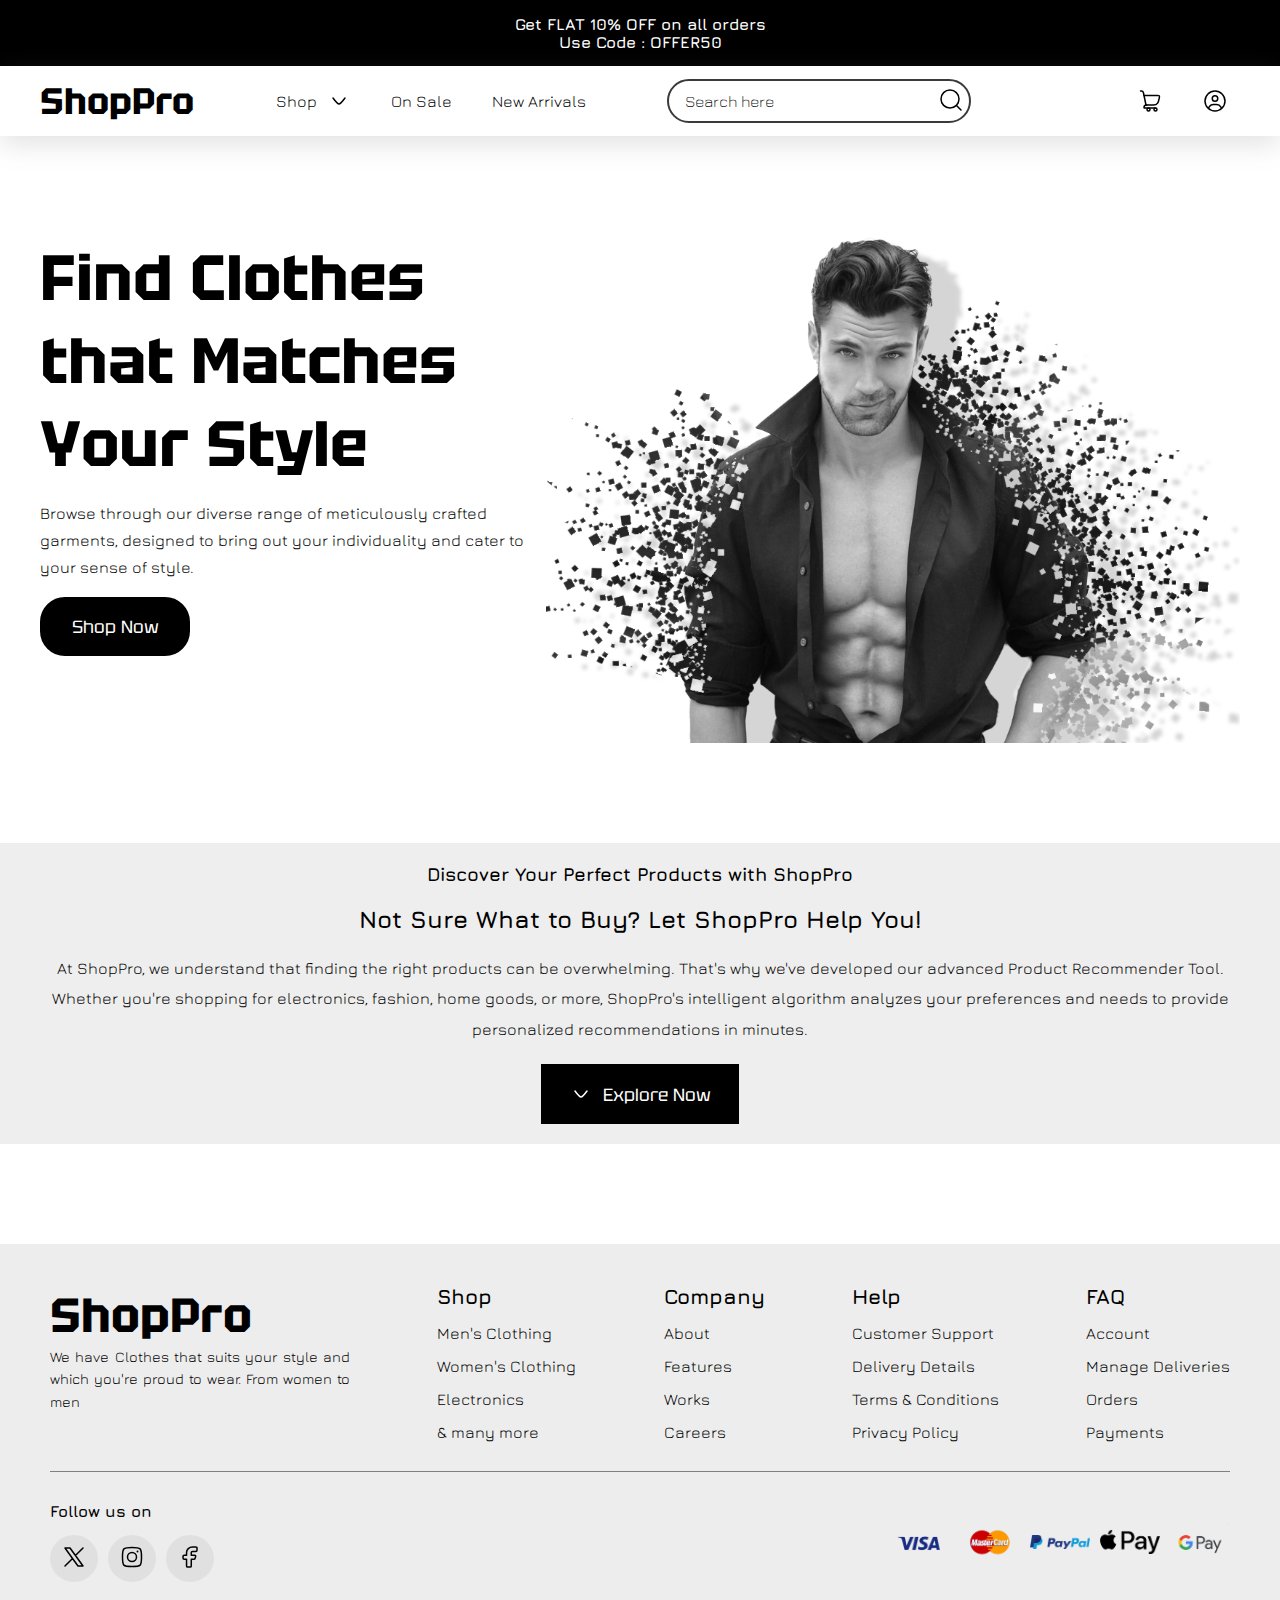
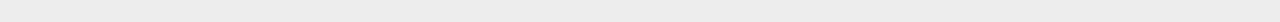
==== index.html @ f8dd4c5f "added promo and offer card in home page" ====
<!DOCTYPE html>
<html lang="en">

<head>
    <meta charset="UTF-8">
    <meta name="viewport" content="width=device-width, initial-scale=1.0">
    <title>ShopPro</title>
    <link rel="stylesheet" href="style.css">
    <link rel="stylesheet" href="utility.css">
    <link
        href="https://fonts.googleapis.com/css2?family=Jura:wght@300..700&family=Reggae+One&display=swap&family=Tektur:wght@400..900&display=swap"
        rel="stylesheet">
    <link rel="stylesheet" href="https://cdnjs.cloudflare.com/ajax/libs/font-awesome/6.5.1/css/all.min.css"
        integrity="sha512-DTOQO9RWCH3ppGqcWaEA1BIZOC6xxalwEsw9c2QQeAIftl+Vegovlnee1c9QX4TctnWMn13TZye+giMm8e2LwA=="
        crossorigin="anonymous" referrerpolicy="no-referrer" />
</head>

<body>
    <!-- offer section starts here  -->
    <section id="offer-container">
        <h4>Get FLAT 10% OFF on all orders</h4>
        <h4>Use Code : OFFER50</h4>
    </section>
    <!-- offer section ends here  -->

    <!-- navbar starts here      -->
    <header class="navbar" id="nav">
        <div class="container">
            <a href="#" class="logo">ShopPro</a>
            <nav class="nav-menu">
                <ul>
                    <li>Shop <img src="assets/icons/downarrow.svg" alt="downarrow"></li>
                    <li>On Sale</li>
                    <li>New Arrivals</li>
                </ul>
            </nav>
            <div class="search-bar">
                <input type="text" class="search_input" placeholder="Search here">
                <button class="search_button">
                    <img src="assets/icons/searchicon.svg" alt="" class="search_icon">
                </button>
            </div>
            <div class="profile-cart">
                <a href="wishlist.html" class="addwishlist"><i class="fa-solid fa-heart"></i></a>
                <a href="cart.html" class="cart"><img src="assets/icons/cart.svg" alt="shopping-cart"></a>
                <a href="#" class="user"><img src="assets/icons/user.svg" alt="profile-user"></a>
                <!-- sidebar starts here -->
                <div class="hamburger-menu">
                    <img src="assets/icons/menu.svg" alt="menu" class="hamburger-icon">
                </div>
                <div class="sidebar">
                    <div class="close-sidebar">
                        <img src="assets/icons/cross.svg" alt="cross">
                    </div>
                    <div class="sidebar-menu">
                        <ul>
                            <li><a href="index.html">Home</a></li>
                            <span class="divider"></span>
                            <li><a href="#product-container">Shop</a></li>
                            <span class="divider"></span>
                            <li>On Sale</li>
                            <span class="divider"></span>
                            <li>New Arrivals</li>
                            <span class="divider"></span>
                            <li><a href="cart.html">Your Cart</a></li>
                            <span class="divider"></span>
                            <li><a href="wishlist.html">Your Wishlist</a></li>
                            <span class="divider"></span>
                            <li><a href="#">Profile<img src="assets/icons/user.svg" alt="profile-user"></a></li>
                        </ul>
                    </div>
                </div>
                <!-- sidebar ends here -->
            </div>


        </div>
    </header>
    <!-- navbar ends here  -->

    <!-- home hero banner starts here -->
    <section id="hero-section" class="mar">
        <!-- <div class="hero-banner"> -->
        <div class="left-hero-section">
            <h1>Find Clothes that Matches Your Style</h1>
            <p>Browse through our diverse range of meticulously crafted garments, designed to bring out your
                individuality and cater to your sense of style.</p>
            <a href="#product-container" class="shopnow-btn">Shop Now</a>
        </div>
        <div class="right-hero-section">
            <img src="../../assets/images/herobanner.jpg" alt="">
        </div>
        <!-- </div> -->
    </section>
    <!-- home hero banner ends here -->

    <!-- promo section starts here -->
    <section id="promo-container">
        <div class="promo-content mar">
            <h3 class="promo-heading">Discover Your Perfect Products with ShopPro</h3>
            <h2 class="promo-subheading">Not Sure What to Buy? Let ShopPro Help You!</h2>
            <p class="promo-body">At ShopPro, we understand that finding the right products can be overwhelming. That's
                why we've developed our advanced Product Recommender Tool. Whether you're shopping for electronics,
                fashion,
                home goods, or more, ShopPro's intelligent algorithm analyzes your preferences and needs to provide
                personalized recommendations in minutes.</p>
            <a href="#product-container" class="promo-btn cart-container-btns"><img src="assets/icons/downarrow.svg" alt="downarrow"
                    class="white-svg">Explore Now</a>
        </div>
    </section>
    <!-- promo section ends here -->

    <!-- products page starts here  -->
    <section id="product-container" class="mar">
    </section>
    <!-- products page ends here  -->

    <!-- gototopbtn starts here -->
    <div class="gototop-btn" id="gototopBtn">
        <button>
            <a href="#nav"><span>Go to Top</span></a>
        </button>

    </div>
    <!-- gototopbtn ends here -->

    <!-- footer starts here -->
    <footer>
        <div class="footer-logo">
            <h1>ShopPro</h1>
            <p>We have Clothes that suits your style and which you're proud to wear. From women to men</p>

        </div>
        <div class="footer-shop footer-menu">
            <ul>
                <h4>Shop</h4>
                <li>Men's Clothing</li>
                <li>Women's Clothing</li>
                <li>Electronics</li>
                <li>& many more</li>
            </ul>
        </div>
        <div class="about-company footer-menu">
            <ul>
                <h4>Company</h4>
                <li>About</li>
                <li>Features</li>
                <li>Works</li>
                <li>Careers</li>
            </ul>
        </div>
        <div class="footer-help footer-menu">
            <ul>
                <h4>Help</h4>
                <li>Customer Support</li>
                <li>Delivery Details</li>
                <li>Terms & Conditions</li>
                <li>Privacy Policy</li>
            </ul>
        </div>
        <div class="footer-faq footer-menu">
            <ul>
                <h4>FAQ</h4>
                <li>Account</li>
                <li>Manage Deliveries</li>
                <li>Orders</li>
                <li>Payments</li>
            </ul>
        </div>


        <div class="line"></div>

        <div class="footer-social">
            <h4>Follow us on</h4>
            <div class="social-icons">
                <div class="social-icon">
                    <img src="assets/icons/twitter.svg" alt="twitter">
                </div>
                <div class="social-icon">
                    <img src="assets/icons/instagram.svg" alt="instagram">
                </div>
                <div class="social-icon">
                    <img src="assets/icons/facebook.svg" alt="facebook">
                </div>
            </div>
        </div>
        <div class="payment-methods">
            <img src="assets/images/visa.png" alt="visa">
            <img src="assets/images/mastercard.png" alt="mastercard">
            <img src="assets/images/paypal.png" alt="paypal">
            <img src="assets/images/applepay.png" alt="applepay">
            <img src="assets/images/gpay.png" alt="gpay">
        </div>
    </footer>
    <!-- footer ends here -->

    <!-- toast starts message here -->
    <div class="toast">
        <span class="toastmsg">
        </span>
    </div>
    <!-- toast ends message here -->



    <script src="index.js"></script>
</body>

</html>
---- style.css ----
* {
  margin: 0;
  padding: 0;
  box-sizing: border-box;
  font-family: "Jura", sans-serif;
  scroll-behavior: smooth;
}

:root {
  --primary-color: #000;
  --secondary-color: #fff;
  --background-color: #ededed;
}

/* offer section  */
#offer-container{
  padding: 15px 0;
  text-align: center;
  background-color: var(--primary-color);
  color: var(--secondary-color);
}

/* navbar  */
.navbar {
  padding: 10px 0;
  box-shadow: rgba(100, 100, 111, 0.2) 0px 7px 29px 0px;
}

.container {
  width: 100%;
  display: flex;
  justify-content: space-between;
  align-items: center;
  max-width: 1200px;
  margin: 0 auto;
}

.logo {
  font-size: 2.3em;
  font-weight: bolder;
  color: var(--primary-text-color);
  font-family: "Tektur", sans-serif;
  text-decoration: none;
}

.nav-menu ul {
  list-style: none;
  display: flex;
  justify-content: center;
  align-items: center;
  gap: 40px;
}

.nav-menu ul li {
  display: flex;
  align-items: center;
  gap: 10px;
  cursor: pointer;
}
.search-bar {
  display: flex;
  align-items: center;
  justify-content: space-between;
  text-align: center;
}

.search_input {
  font-family: inherit;
  font-size: inherit;
  background-color: transparent;
  border: 2px solid #3a3a3a;
  color: #000000;
  padding: 0.7rem 1rem;
  border-radius: 30px;
  width: 19em;
  transition: all ease-in-out .5s;
  margin-right: -2rem;
}


.search_input:hover, .search_input:focus {
  box-shadow: 0 0 1em #00000013;
}

.search_input:focus {
  outline: none;
  background-color: #f0eeee;
  border: 2px solid var(--primary-color);
}

.search_input::-webkit-input-placeholder {
  font-weight: 100;
  color: #0c0c0c;
}

.search_input:focus + .search_button {
  background-color: transparent;
}

.search_button {
  border: none;
  background-color: transparent;
  margin-top: .1em;
}

.search_button:hover {
  cursor: pointer;
}

.profile-cart {
  display: flex;
  align-items: center;
}

.profile-cart a {
  width: 50px;
  height: 50px;
  border-radius: 50%;
  text-decoration: none;
  margin-left: 15px;
  display: flex;
  align-items: center;
  justify-content: center;
  gap: 10px;
  font-family: "Tektur", sans-serif;
  color: var(--primary-color);
}

.profile-cart a i {
  font-size: 1.4rem;
  color: var(--primary-color);
}

.profile-cart a:hover {
  background: rgba(117, 117, 117, 0.099);
  transition: 0.5s;
}

.hamburger-menu {
  display: none;
}

.sidebar {
  display: none;
}

/* hero section */
#hero-section {
  margin: 100px auto;
  display: flex;
  justify-content: center;
}

.left-hero-section {
  width: 700px;
  display: flex;
  flex-direction: column;
  gap: 15px;
}

.left-hero-section h1 {
  font-size: 4rem;
  font-family: "Tektur", sans-serif;
}

.left-hero-section p {
  line-height: 1.7rem;
}

.shopnow-btn {
  width: 150px;
  padding: 15px 12px;
  border-radius: 25px;
  border: 3px solid #000;
  background-color: var(--primary-color);
  color: var(--secondary-color);
  font-family: "Tektur", sans-serif;
  font-size: 1.1rem;
  transition: 0.3s;
  cursor: pointer;
  text-align: center;
  text-decoration: none;
}

.shopnow-btn:hover {
  background-color: var(--secondary-color);
  color: var(--primary-color);
}

.right-hero-section img {
  width: 100%;
  height: 100%;
  object-fit: cover;
}

/* promo container  */
#promo-container{
  padding: 20px 0;
  background-color: #EEEEEE;
}

.promo-content{
  display: flex;
  flex-direction: column;
  align-items: center;
  gap: 20px;
}

.promo-body{
  text-align: center;
  line-height: 1.9rem;
}

.promo-btn{
  text-decoration: none;
  padding: 15px 25px;
  font-size: 1.1rem;
  display: flex;
  align-items: center;
  gap: 10px;
}

.promo-btn img{
  filter: invert(100%);
}

.promo-btn:hover{
  color: var(--primary-color);
  background-color: var(--secondary-color);
}
.promo-btn:hover.promo-btn img {
  filter: invert(0); /* Change filter property or add other styles as needed */
}

#product-container {
  display: grid;
  grid-template-columns: repeat(3, 1fr);
  place-items: center;
  gap: 30px;
  padding: 50px 0;
}

.card {
  border-radius: 20px;
  padding: 15px 15px 15px 15px;
  width: 300px;
  height: 520px;
  display: flex;
  flex-direction: column;
  justify-content: space-evenly;
  gap: 10px;
  box-shadow: rgba(100, 100, 111, 0.2) 0px 7px 29px 0px;
  transition: 0.3s ease;
}

.card:hover {
  transform: scale(1.02);
  box-shadow: 0 8px 16px rgba(0, 0, 0, 0.2);
}

.card img {
  width: 100%;
  height: 55%;
  margin: 0 0 20px 0;
  border-radius: 5px;
  mix-blend-mode: multiply;
  cursor: pointer;
}

.product-category {
  width: 80px;
  text-align: center;
  padding: 3px 0;
  border-radius: 10px;
  background-color: var(--secondary-color);
  font-size: 0.73rem;
  border: 2px solid var(--primary-color);
  font-family: "Tektur", sans-serif;
  font-weight: 550;
}

.product-details {
  display: flex;
  flex-direction: column;
  gap: 8px;
}

.product-title {
  font-size: 0.9rem;
  font-weight: 500;
  text-align: justify;
  font-family: "Tektur", sans-serif;
  padding: 0 10px;
}

.product-rating {
  font-weight: 500;
  font-size: 0.8rem;
  font-family: "Tektur", sans-serif;
  padding-left: 10px;
}

.product-price {
  font-size: 0.9rem;
  padding: 0 40px 0 10px;
  font-weight: 500;
  font-family: "Tektur", sans-serif;
  display: flex;
  gap: 10px;
}

.cart-btn-container {
  display: flex;
  justify-content: space-between;
  align-items: center;
  padding: 5px 20px 0 10px;
}

.add-to-cart-btn {
  position: relative;
  padding: 10px 20px;
  border-radius: 7px;
  border: 1px solid var(--primary-color);
  font-size: 14px;
  text-transform: uppercase;
  font-weight: 600;
  letter-spacing: 2px;
  background: transparent;
  overflow: hidden;
  box-shadow: 0 0 0 0 transparent;
  -webkit-transition: all 0.2s ease-in;
  -moz-transition: all 0.2s ease-in;
  transition: 0.4s;
  cursor: pointer;
}

.add-to-cart-btn:hover {
  background: var(--primary-color);
  color: var(--secondary-color);
  -webkit-transition: all 0.2s ease-out;
  -moz-transition: all 0.2s ease-out;
  transition: all 0.2s ease-out;
}

.add-to-cart-btn:hover::before {
  -webkit-animation: sh02 0.5s 0s linear;
  -moz-animation: sh02 0.5s 0s linear;
  animation: sh02 0.5s 0s linear;
}

.add-to-cart-btn::before {
  content: "";
  display: block;
  width: 0px;
  height: 86%;
  position: absolute;
  top: 7%;
  left: 0%;
  opacity: 0;
  background: var(--secondary-color);
  box-shadow: 0 0 50px 30px var(--secondary-color);
  -webkit-transform: skewX(-20deg);
  -moz-transform: skewX(-20deg);
  -ms-transform: skewX(-20deg);
  -o-transform: skewX(-20deg);
  transform: skewX(-20deg);
}

@keyframes sh02 {
  from {
    opacity: 0;
    left: 0%;
  }

  50% {
    opacity: 1;
  }

  to {
    opacity: 0;
    left: 100%;
  }
}

.add-to-cart-btn:active {
  transform: scale(0.97);
  box-shadow: 0 0 0 0 transparent;
  -webkit-transition: box-shadow 0.2s ease-in;
  -moz-transition: box-shadow 0.2s ease-in;
  transition: box-shadow 0.2s ease-in;
}

.wishlistbtn {
  transition: 0.3s;
  cursor: pointer;
}

.wishlistbtn:active {
  transform: scale(0.87);
}

/* footer  */
footer {
  width: 100%;
  display: flex;
  flex-wrap: wrap;
  justify-content: space-between;
  padding: 40px 50px;
  background-color: #ededed;
}

.footer-logo h1 {
  font-family: "Tektur", sans-serif;
  font-size: 3rem;
  cursor: pointer;
}

.footer-logo p {
  width: 300px;
  line-height: 1.4rem;
  font-size: 0.9rem;
  text-align: justify;
}

.footer-menu ul {
  text-decoration: none;
  list-style: none;
}

.footer-menu ul li {
  margin-top: 15px;
  cursor: pointer;
}

.footer-menu ul h4 {
  font-size: 1.3rem;
}

.line {
  height: 1px;
  width: 100%;
  background-color: gray;
  margin: 30px 0;
}

.social-icons{
  display: flex;
  gap: 10px;
  margin: 15px 10px 0 0;
  transition: 0.5s;
  cursor: pointer;
}

.social-icon{
  padding: 10px 12px;
  background: rgba(117, 117, 117, 0.099);
  border-radius: 50%;
  transition: 0.5s;
}

.social-icon:hover {
  background-color: var(--primary-color);
  color: var(--secondary-color);
}

.social-icon:hover.social-icon img{
  filter: invert(100%);
}

.payment-methods {
  display: flex;
  align-items: center;
  gap: 10px;
}

.payment-methods img {
  width: 60px;
}

/* media query for max-width 480px  */
@media only screen and (max-width: 480px) {
  .mar {
    max-width: 100%;
    margin: 0;
  }

  .container {
    padding: 0 25px 0 10px;
  }
  .navbar {
    width: 100%;
  }

  .logo {
    font-size: 2rem;
  }
  .nav-menu {
    display: none;
  }
  .search-bar {
    display: none;
  }
  .profile-cart a.addwishlist {
    display: none;
  }
  .profile-cart a.user {
    display: none;
  }

  .profile-cart a.cart {
    margin-bottom: 5px;
  }

  .profile-cart {
    gap: 10px;
    margin-left: 0;
  }
  
  .hamburger-menu {
    display: block;
  }

  .sidebar {
    display: block;
    width: 60%;
    height: 100vh;
    background-color: rgb(255, 255, 255);
    position: fixed;
    top: 0;
    right: -60%;
    transition: right 0.3s ease;
    box-shadow: rgba(17, 12, 46, 0.15) 0px 48px 100px 0px;
    z-index: 10;
  }

  .sidebar.open {
    right: 0;
  }
  .close-sidebar {
    margin: 20px 20px 0 20px;
  }

  .sidebar-menu ul {
    height: 100vh;
    list-style: none;
    display: flex;
    flex-direction: column;
    align-items: center;
    gap: 5px;
    margin-top: 90px;
    padding: 0 15px;

  }

  .sidebar ul li {
    display: flex;
    justify-content: center;
    align-items: center;
    font-family: "Tektur", sans-serif;
    padding: 12px;
  }
  .sidebar ul li a {
    width: 100%;
    height: max-content;
    color: #000;
    text-decoration: none;
    font-family: "Tektur", sans-serif;
    display: flex;
    align-items: center;
    gap: 10px;
    margin: 0;
    padding: 0;
  }

  .divider {
    height: 0.8px;
    background-color: rgb(163, 163, 163);
    width: 80%;
  }

  #hero-section {
    margin: 45px 0;
    flex-direction: column;
    gap: 70px;
    align-items: center;
  }

  .left-hero-section {
    width: 100%;
    align-items: center;
  }
  .left-hero-section h1 {
    text-align: center;
  }

  .left-hero-section p {
    margin: 10px 0;
    padding: 0 15px;
    text-align: center;
  }

  .right-hero-section {
    width: 100%;
    height: 55vh;
    display: flex;
    justify-content: center;
  }

  .promo-heading,.promo-subheading{
    text-align: center;
  }

  .promo-body{
    padding: 0 20px;
  }

  #product-container {
    display: flex;
    overflow: auto;
    overflow-y: hidden;
    scroll-snap-type: x mandatory;
    scroll-padding: 24px;
    gap: 32px;
    padding: 30px 40px;
  }

  #product-container::-webkit-scrollbar {
    display: none;
  }
  #product-container .card {
    flex: 0 0 100%;
    scroll-snap-align: start;
    padding: 10px 10px;
  }

  .card img {
    width: 70%;
    height: 45%;
    margin: 0 auto;
  }

  footer {
    gap: 30px;
  }

  .footer-logo {
    line-height: 5rem;
  }

  .payment-methods img {
    width: 40px;
  }
}
---- utility.css ----
/* utility classes  */
.mar {
  max-width: 1200px;
  margin: 0 auto;
}

.justify-content {
  display: flex;
  justify-content: space-between;
  align-items: center;
}

/* common css  */
/* scrollbar */
::-webkit-scrollbar {
  width: 10px;
  background-color: #333;
}

::-webkit-scrollbar-thumb {
  background-color: #666;
  border-radius: 5px;
}

::-webkit-scrollbar-thumb:hover {
  background-color: #999;
}

.cart-container-btns {
  width: max-content;
  border: 3px solid #000;
  background-color: var(--primary-color);
  color: var(--secondary-color);
  font-family: "Tektur", sans-serif;
  transition: 0.3s;
  cursor: pointer;
}

.cart-container-btns:active {
  transform: scale(0.9);
}
.divider {
  height: 0.8px;
  background-color: rgb(163, 163, 163);
  width: 100%;
}

/* go to top button */
.gototop-btn {
  display: none;
  position: fixed;
  bottom: 20px;
  right: 20px;
  margin: 20px 20px 20px;
}

.gototop-btn a {
  position: relative;
  display: inline-block;
  padding: 15px 30px;
  border: 2px solid #212121;
  text-transform: uppercase;
  color: var(--primary-color);
  text-decoration: none;
  font-weight: 600;
  font-size: 1rem;
  scroll-behavior: smooth;
}

.gototop-btn a::before {
  content: "";
  position: absolute;
  top: 6px;
  left: -2px;
  width: calc(100% + 4px);
  height: calc(100% - 12px);
  background-color: var(--secondary-color);
  transition: 0.3s ease-in-out;
  transform: scaleY(1);
}

.gototop-btn a:hover::before {
  transform: scaleY(0);
}

.gototop-btn a::after {
  content: "";
  position: absolute;
  left: 6px;
  top: -2px;
  height: calc(100% + 4px);
  width: calc(100% - 12px);
  background-color: var(--secondary-color);
  transition: 0.3s ease-in-out;
  transform: scaleX(1);
  transition-delay: 0.5s;
}

.gototop-btn a:hover::after {
  transform: scaleX(0);
}

.gototop-btn a span {
  position: relative;
  z-index: 3;
}

.gototop-btn button {
  background-color: none;
  text-decoration: none;
  background-color: var(--secondary-color);
  border: none;
}

/* toast message  */

.toast {
  display: none;
  position: fixed;
  top: 15%;
  right: 2%;
  transition: transform 0.5s ease-in-out;
  transform-origin: right center;
  z-index: 1000;
}

.toast span {
  background: #272727;
  color: var(--secondary-color);
  padding: 10px 15px;
  box-shadow: rgba(100, 100, 111, 0.2) 0px 7px 29px 0px;
  display: flex;
  gap: 10px;
}

@media only screen and (max-width: 480px) {
  .gototop-btn {
    position: static;
    display: flex;
    justify-content: flex-end;
  }

  .toast span {
    font-size: 0.8rem;
  }
}
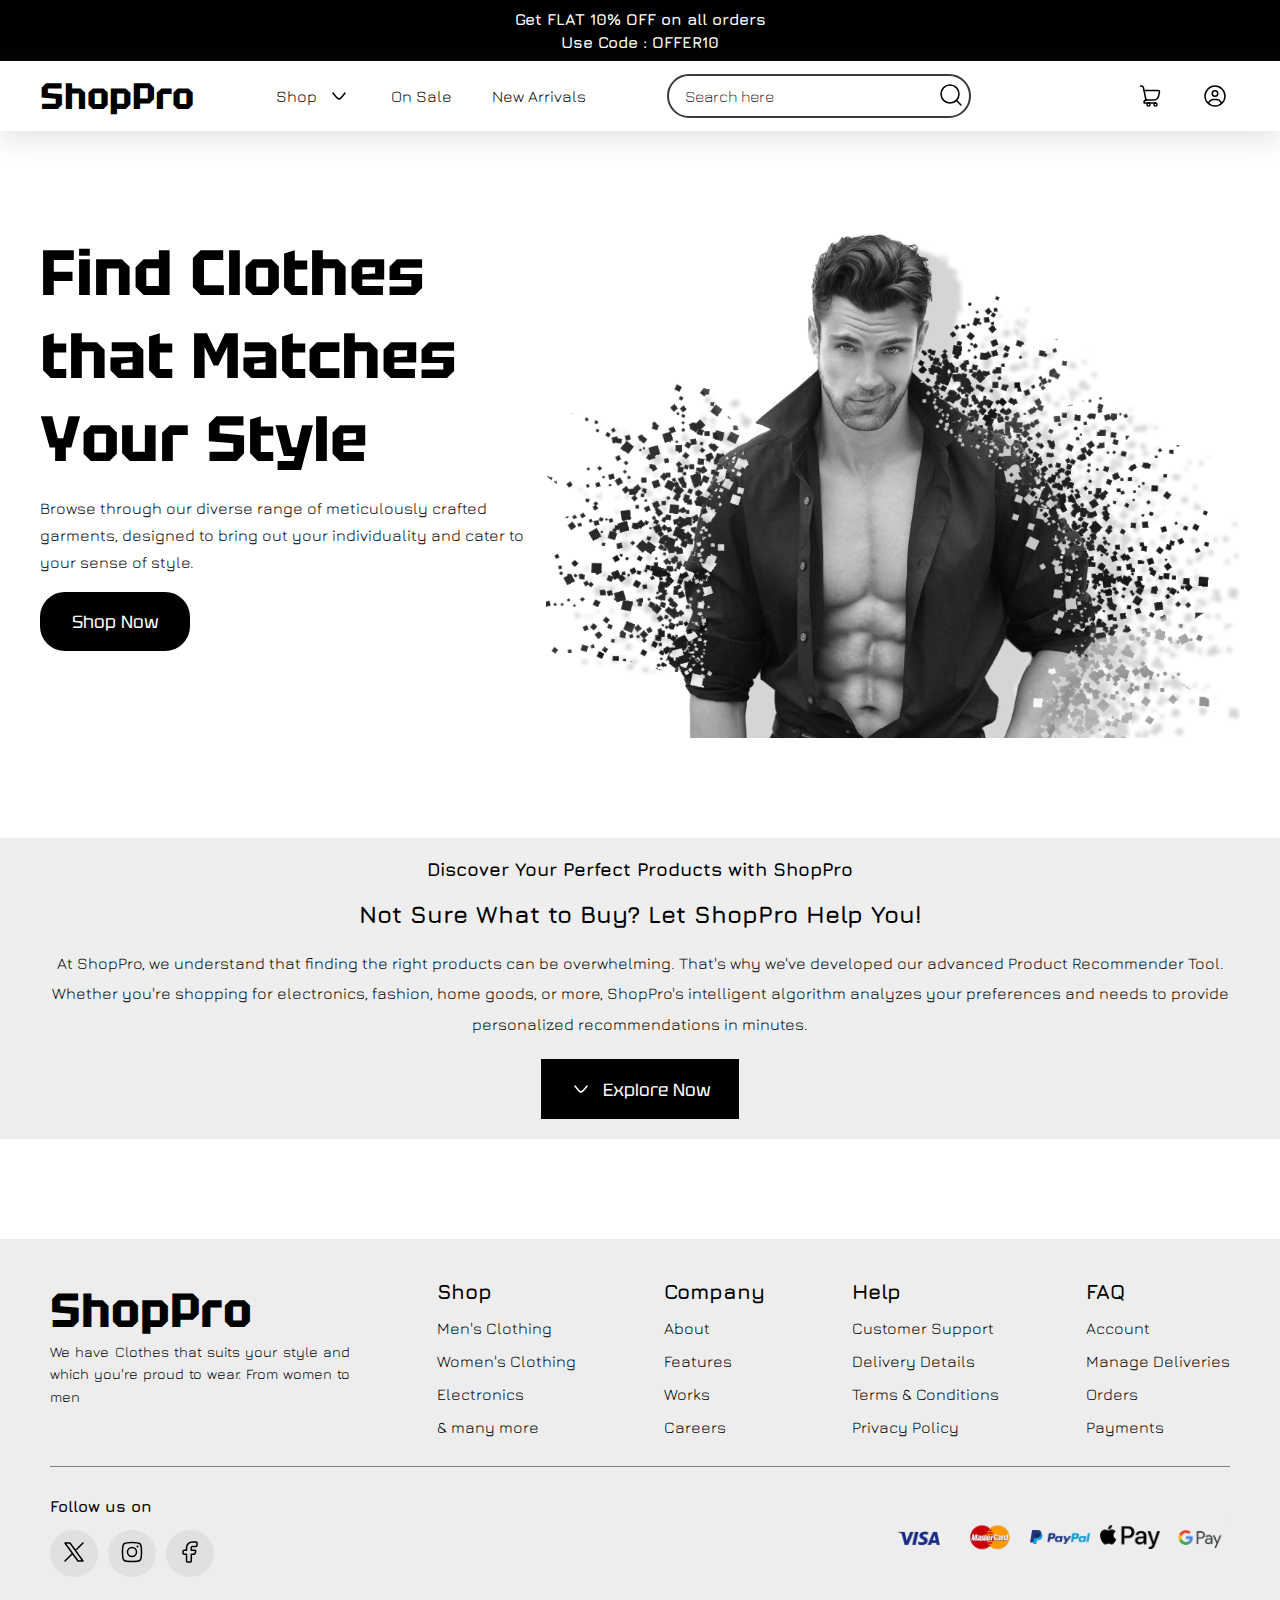
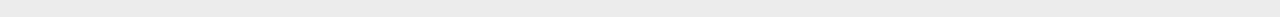
==== commit 90acfd05: "added promo code in cart page" ====
--- a/index.html
+++ b/index.html
@@ -19,7 +19,7 @@
     <!-- offer section starts here  -->
     <section id="offer-container">
         <h4>Get FLAT 10% OFF on all orders</h4>
-        <h4>Use Code : OFFER50</h4>
+        <h4>Use Code : OFFER10</h4>
     </section>
     <!-- offer section ends here  -->
 
--- a/style.css
+++ b/style.css
@@ -14,8 +14,11 @@
 
 /* offer section  */
 #offer-container{
-  padding: 15px 0;
-  text-align: center;
+  padding: 10px 0;
+  display: flex;
+  align-items: center;
+  flex-direction: column;
+  gap: 5px;
   background-color: var(--primary-color);
   color: var(--secondary-color);
 }
@@ -267,6 +270,12 @@
   cursor: pointer;
 }
 
+.category-container{
+  display: flex;
+  justify-content: space-between;
+  align-items: center;
+}
+
 .product-category {
   width: 80px;
   text-align: center;
@@ -313,15 +322,15 @@
   display: flex;
   justify-content: space-between;
   align-items: center;
-  padding: 5px 20px 0 10px;
+  padding: 5px 10px 0 10px;
 }
 
 .add-to-cart-btn {
   position: relative;
-  padding: 10px 20px;
+  padding: 10px 15px;
   border-radius: 7px;
   border: 1px solid var(--primary-color);
-  font-size: 14px;
+  font-size: 12px;
   text-transform: uppercase;
   font-weight: 600;
   letter-spacing: 2px;
@@ -390,6 +399,56 @@
   transition: box-shadow 0.2s ease-in;
 }
 
+.quantity-container{
+  display: flex;
+  align-items: center;
+  border: 1px solid black;
+  border-radius: 5px ;
+  /* gap: 10px; */
+}
+
+.decrement-btn{
+  padding: 8px 8px;
+  background-color: transparent;
+  border-right: 1px solid black;
+  border-bottom: none;
+  border-top: none;
+  border-left: none;
+  transition: 0.5s;
+}
+
+.decrement-btn:hover{
+  background-color: var(--primary-color);
+  color: var(--secondary-color);
+}
+
+
+.decrement-btn:active{
+  transform: scale(0.8);
+}
+
+
+.quantity-count{
+  padding: 5px 14px;
+  /* border-left: 2px solid black; */
+}
+.increment-btn{
+  background-color: transparent;
+  padding: 8px 8px;
+  border-right: none;
+  border-bottom: none;
+  border-top: none;
+  border-left: 1px solid black;
+  transition: 0.5s;
+}
+.increment-btn:hover{
+  background-color: var(--primary-color);
+  color: var(--secondary-color);
+}
+.increment-btn:active{
+  transform: scale(0.8);
+}
+
 .wishlistbtn {
   transition: 0.3s;
   cursor: pointer;
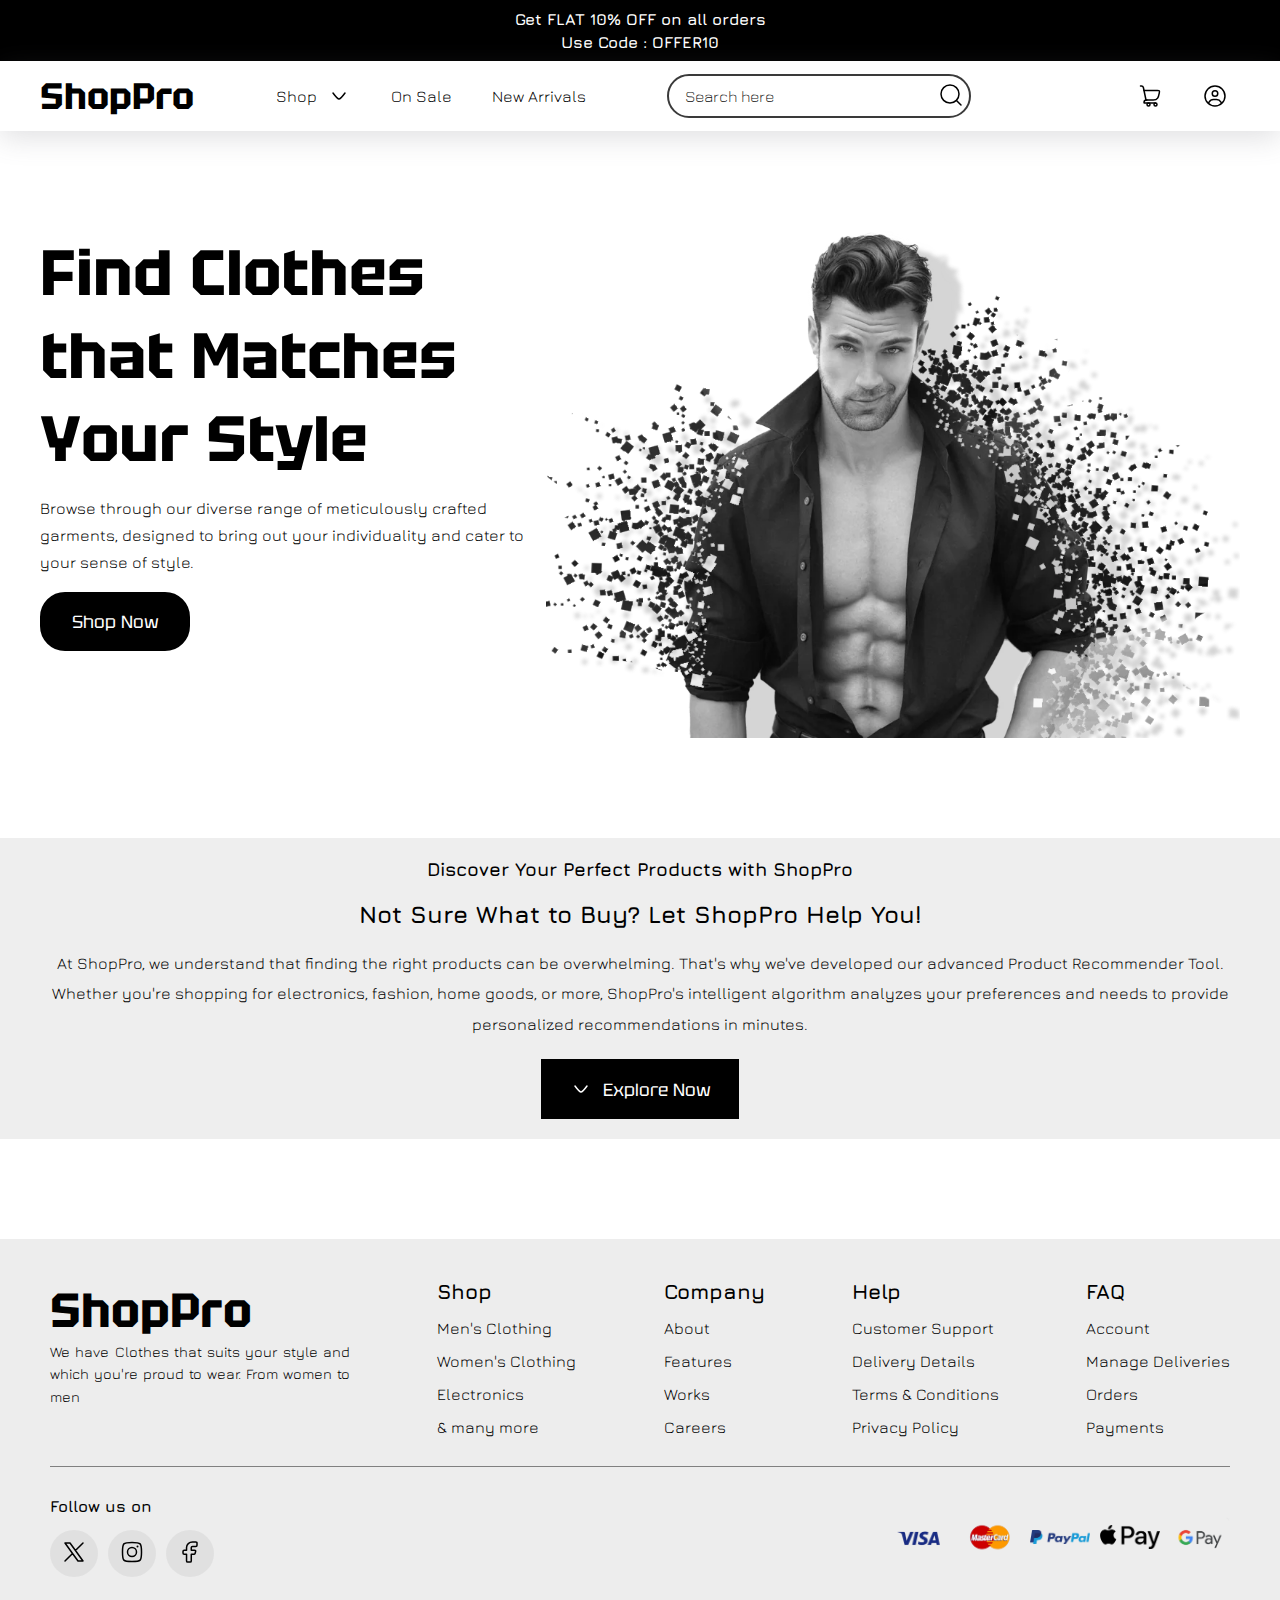
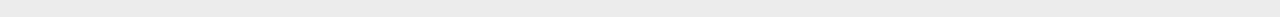
==== commit d2e6e428: "fix : coverted png & jpg images to webp format" ====
--- a/index.html
+++ b/index.html
@@ -37,7 +37,7 @@
             <div class="search-bar">
                 <input type="text" class="search_input" placeholder="Search here">
                 <button class="search_button">
-                    <img src="assets/icons/searchicon.svg" alt="" class="search_icon">
+                    <img src="assets/icons/searchicon.svg" alt="search" class="search_icon">
                 </button>
             </div>
             <div class="profile-cart">
@@ -88,7 +88,7 @@
             <a href="#product-container" class="shopnow-btn">Shop Now</a>
         </div>
         <div class="right-hero-section">
-            <img src="../../assets/images/herobanner.jpg" alt="">
+            <img src="../../assets/images/herobanner.webp" alt="herobanner">
         </div>
         <!-- </div> -->
     </section>
@@ -186,11 +186,11 @@
             </div>
         </div>
         <div class="payment-methods">
-            <img src="assets/images/visa.png" alt="visa">
-            <img src="assets/images/mastercard.png" alt="mastercard">
-            <img src="assets/images/paypal.png" alt="paypal">
-            <img src="assets/images/applepay.png" alt="applepay">
-            <img src="assets/images/gpay.png" alt="gpay">
+            <img src="assets/images/visa.webp" alt="visa">
+            <img src="assets/images/mastercard.webp" alt="mastercard">
+            <img src="assets/images/paypal.webp" alt="paypal">
+            <img src="assets/images/applepay.webp" alt="applepay">
+            <img src="assets/images/gpay.webp" alt="gpay">
         </div>
     </footer>
     <!-- footer ends here -->
@@ -201,9 +201,6 @@
         </span>
     </div>
     <!-- toast ends message here -->
-
-
-
     <script src="index.js"></script>
 </body>
 
--- a/style.css
+++ b/style.css
@@ -417,21 +417,10 @@
   transition: 0.5s;
 }
 
-.decrement-btn:hover{
-  background-color: var(--primary-color);
-  color: var(--secondary-color);
-}
-
-
-.decrement-btn:active{
-  transform: scale(0.8);
-}
-
-
 .quantity-count{
   padding: 5px 14px;
-  /* border-left: 2px solid black; */
-}
+}
+
 .increment-btn{
   background-color: transparent;
   padding: 8px 8px;
@@ -440,13 +429,6 @@
   border-top: none;
   border-left: 1px solid black;
   transition: 0.5s;
-}
-.increment-btn:hover{
-  background-color: var(--primary-color);
-  color: var(--secondary-color);
-}
-.increment-btn:active{
-  transform: scale(0.8);
 }
 
 .wishlistbtn {
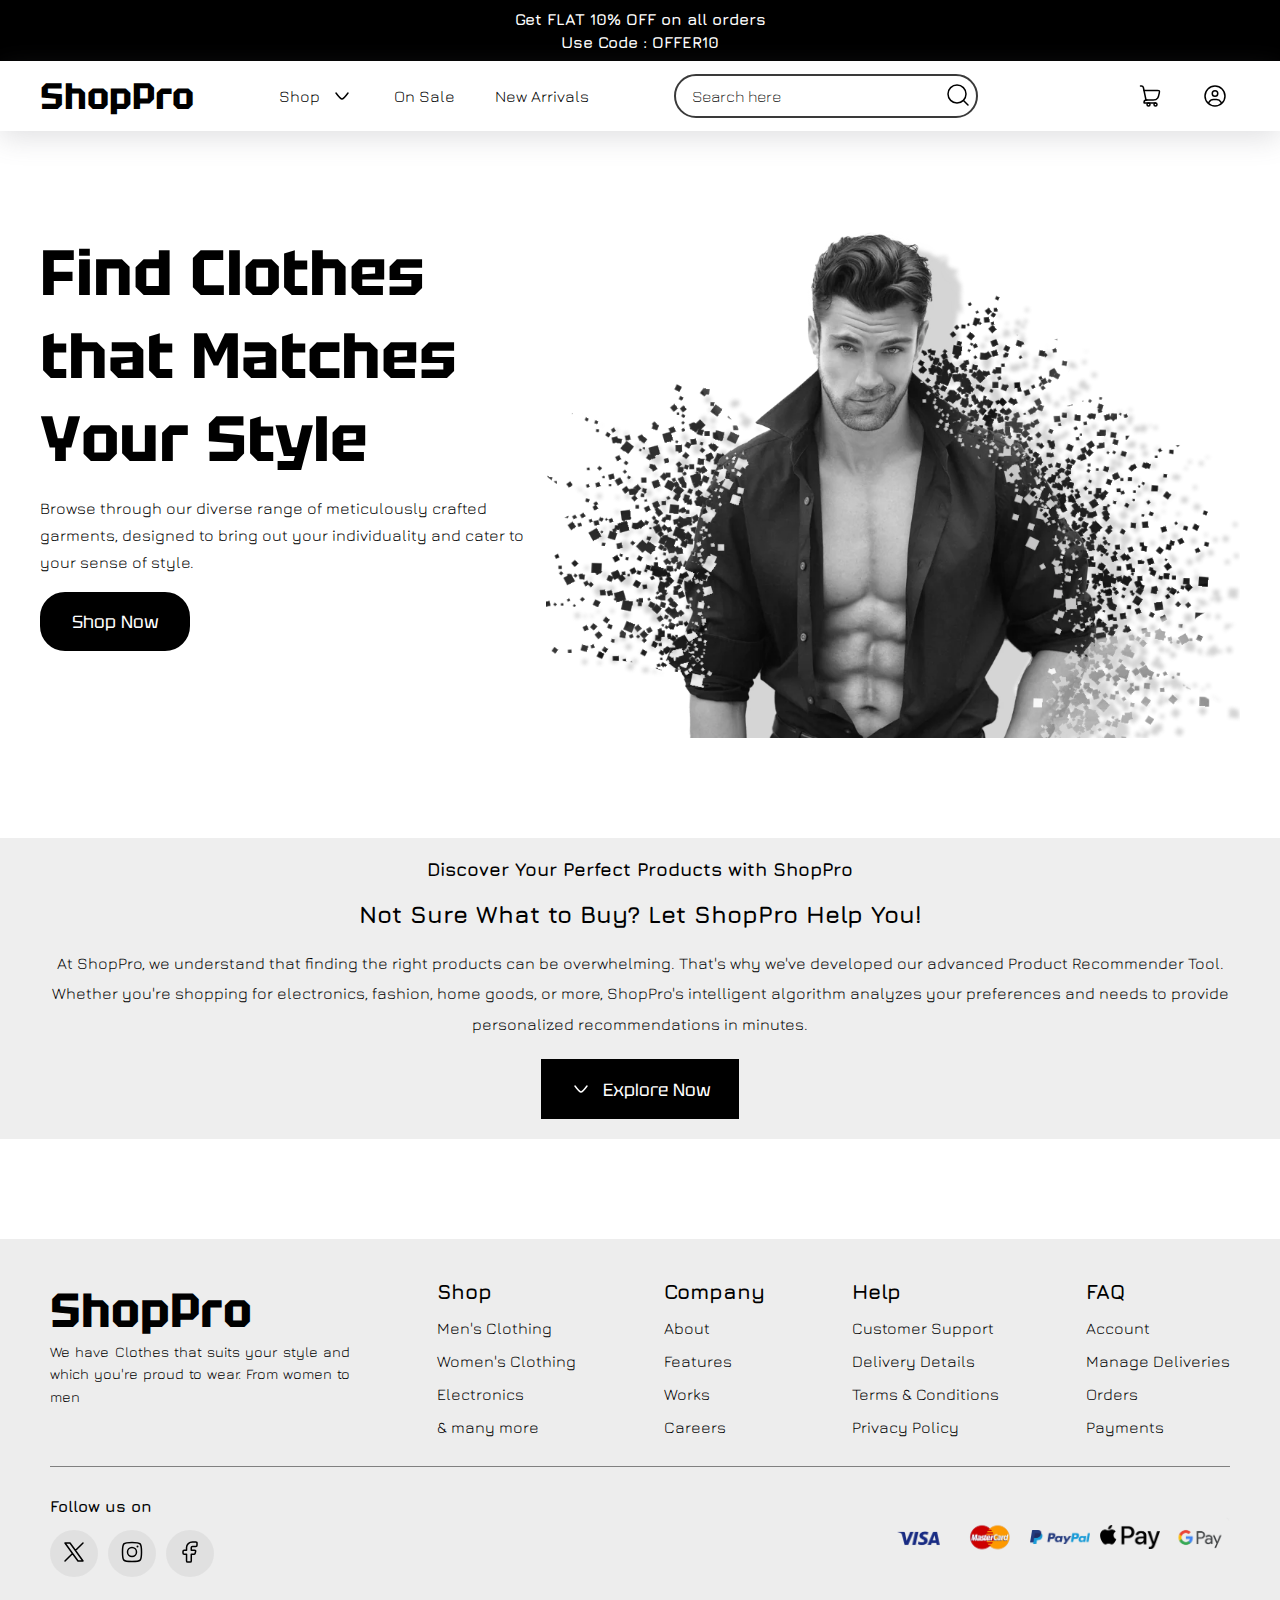
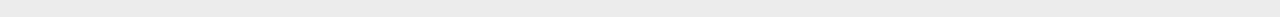
==== commit fddf7983: "fix : Improve SEO and accessibility for better site performance" ====
--- a/index.html
+++ b/index.html
@@ -4,6 +4,7 @@
 <head>
     <meta charset="UTF-8">
     <meta name="viewport" content="width=device-width, initial-scale=1.0">
+    <meta name="description" content="Explore ShopPro, an advanced eCommerce platform designed to revolutionize online shopping. Experience seamless shopping with dynamic cart updates, a personalized wishlist, and detailed product insights. Enjoy intuitive navigation, real-time interactions, and exclusive discounts with our integrated coupon system. Shop smarter with ShopPro today!">
     <title>ShopPro</title>
     <link rel="stylesheet" href="style.css">
     <link rel="stylesheet" href="utility.css">
@@ -36,7 +37,7 @@
             </nav>
             <div class="search-bar">
                 <input type="text" class="search_input" placeholder="Search here">
-                <button class="search_button">
+                <button type="button" aria-label="Search" class="search_button">
                     <img src="assets/icons/searchicon.svg" alt="search" class="search_icon">
                 </button>
             </div>
@@ -117,7 +118,7 @@
 
     <!-- gototopbtn starts here -->
     <div class="gototop-btn" id="gototopBtn">
-        <button>
+        <button type="button">
             <a href="#nav"><span>Go to Top</span></a>
         </button>
 
--- a/style.css
+++ b/style.css
@@ -51,7 +51,7 @@
   display: flex;
   justify-content: center;
   align-items: center;
-  gap: 40px;
+  gap: 20px;
 }
 
 .nav-menu ul li {
@@ -59,7 +59,15 @@
   align-items: center;
   gap: 10px;
   cursor: pointer;
-}
+  padding: 5px 10px;
+  border-radius: 10px;
+}
+
+.nav-menu ul li:hover{
+  background: rgba(117, 117, 117, 0.099);
+  transition: 0.5s;
+}
+
 .search-bar {
   display: flex;
   align-items: center;
@@ -516,6 +524,7 @@
 
 .payment-methods img {
   width: 60px;
+  height: auto;
 }
 
 /* media query for max-width 480px  */
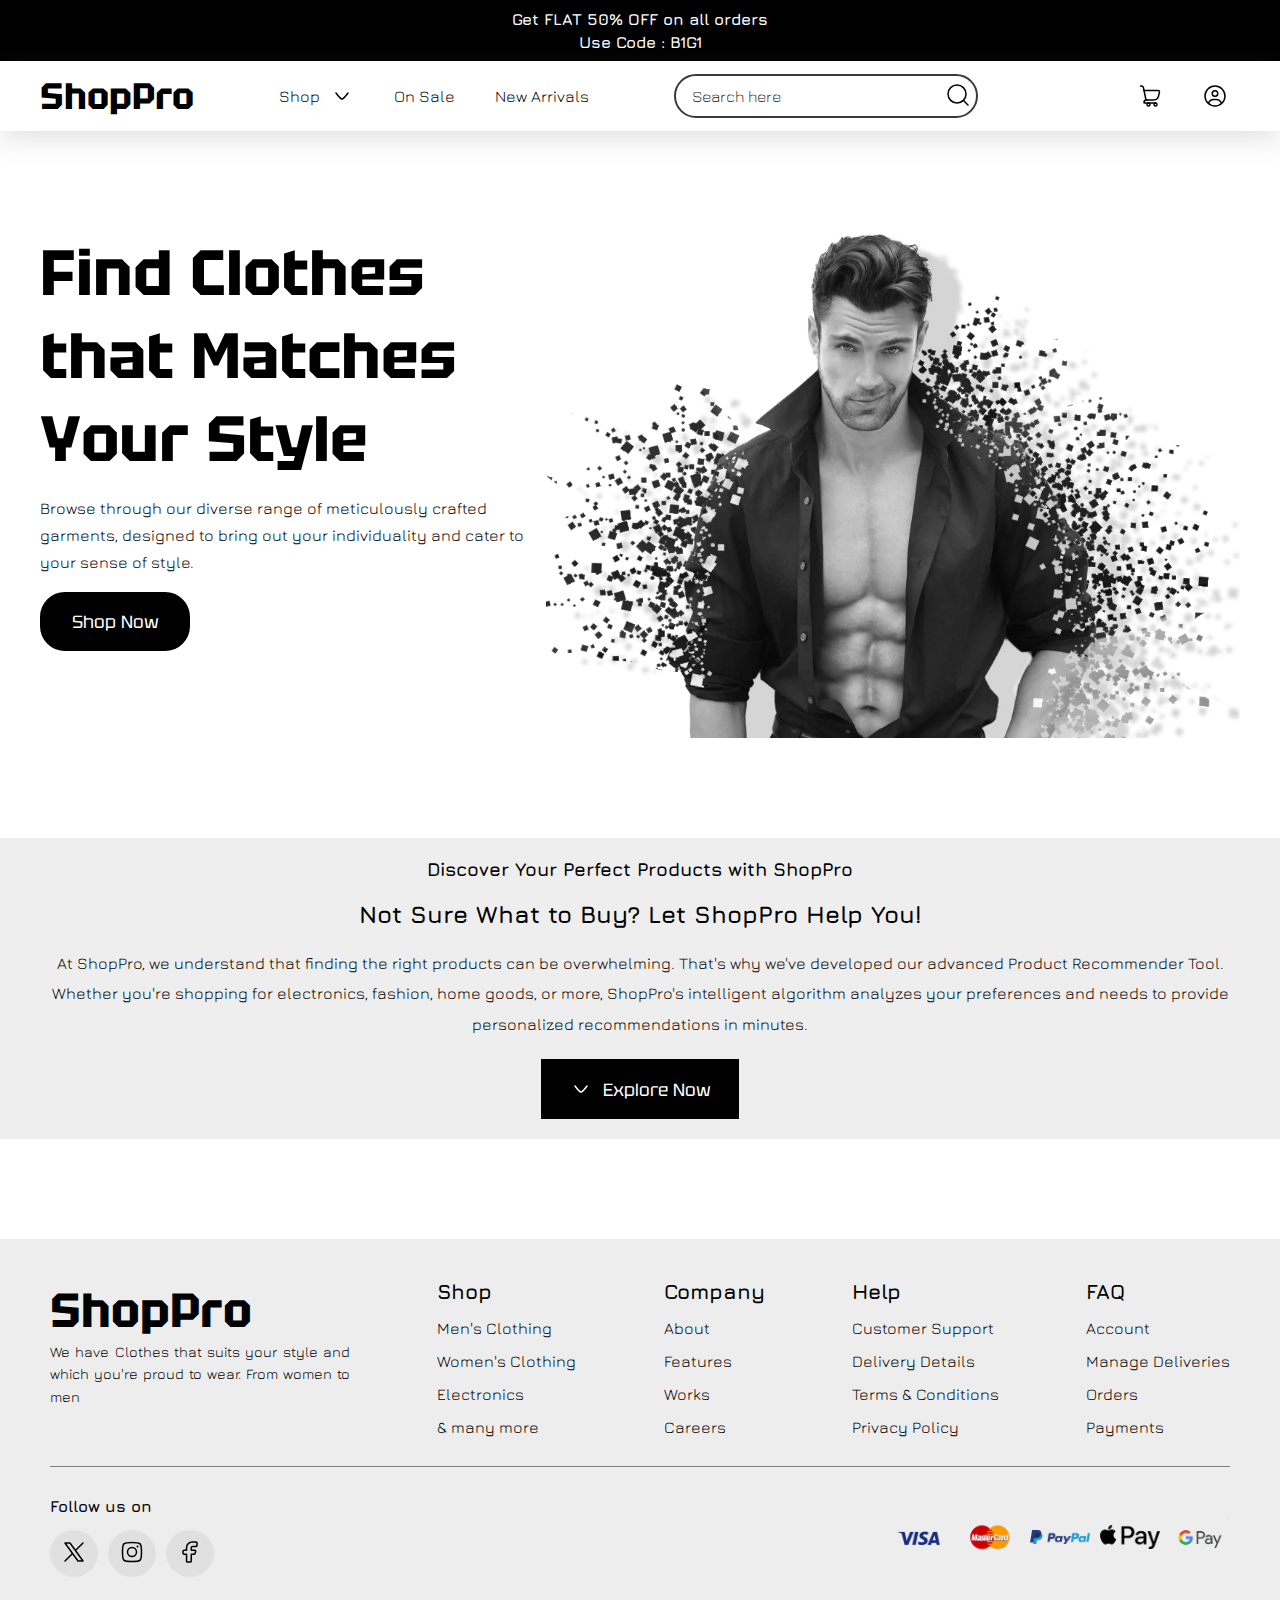
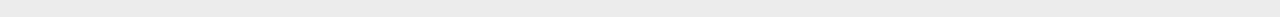
==== commit d5595adf: "fix : updated offer code" ====
--- a/index.html
+++ b/index.html
@@ -19,8 +19,8 @@
 <body>
     <!-- offer section starts here  -->
     <section id="offer-container">
-        <h4>Get FLAT 10% OFF on all orders</h4>
-        <h4>Use Code : OFFER10</h4>
+        <h4 class="code-summary"></h4>
+        <h4 class="code"></h4>
     </section>
     <!-- offer section ends here  -->
 
